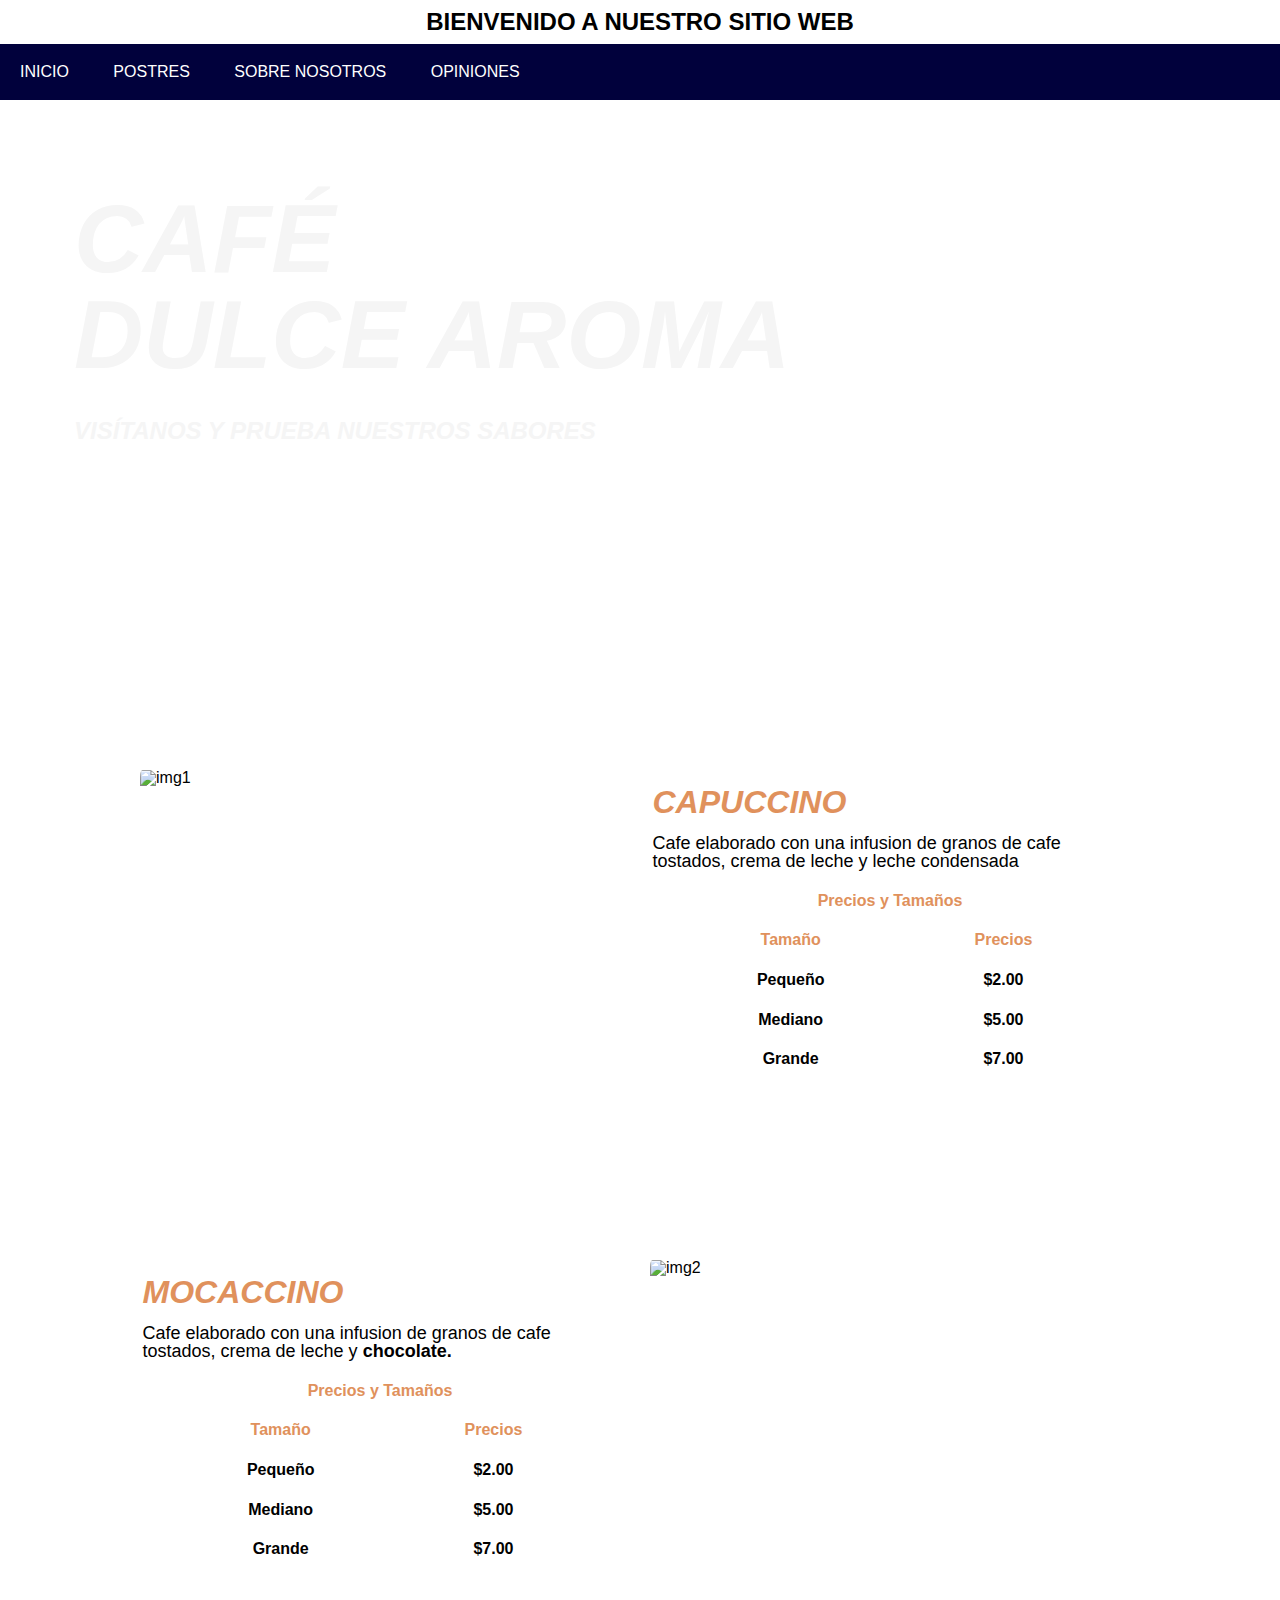
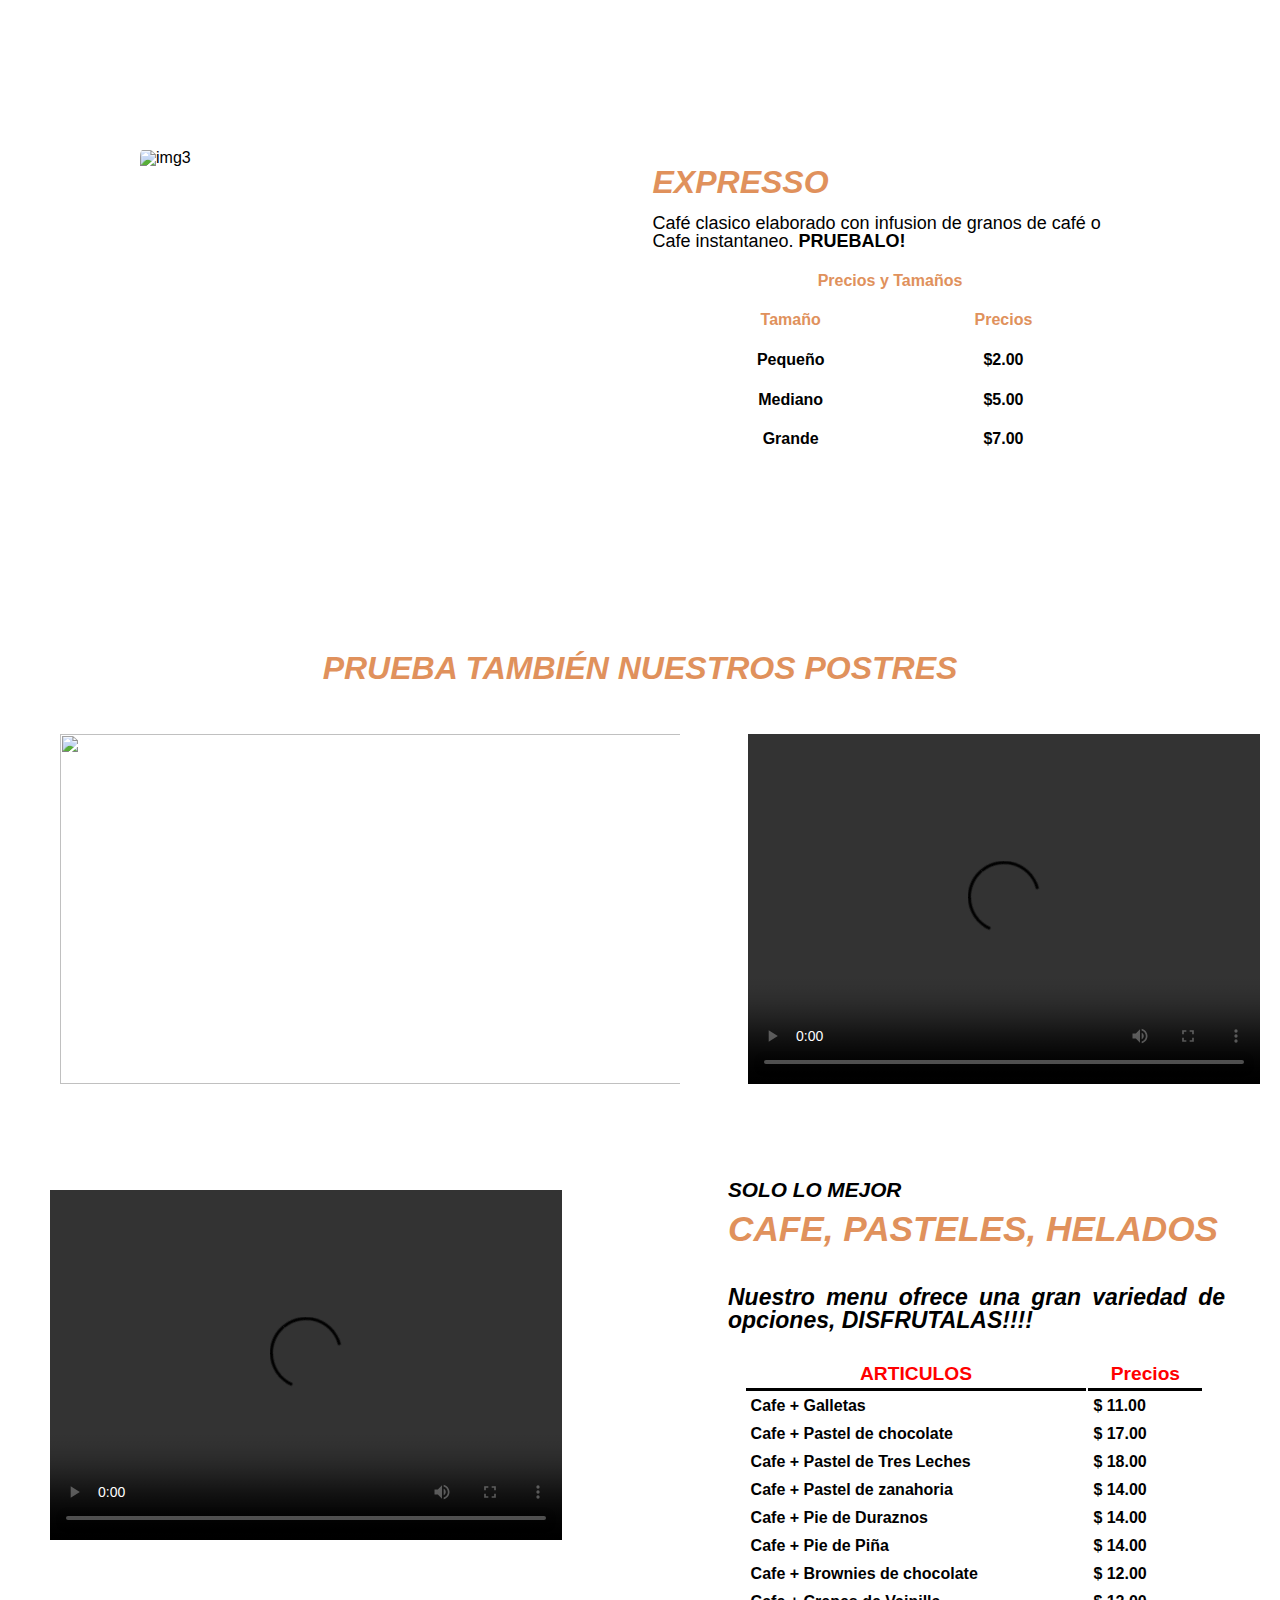
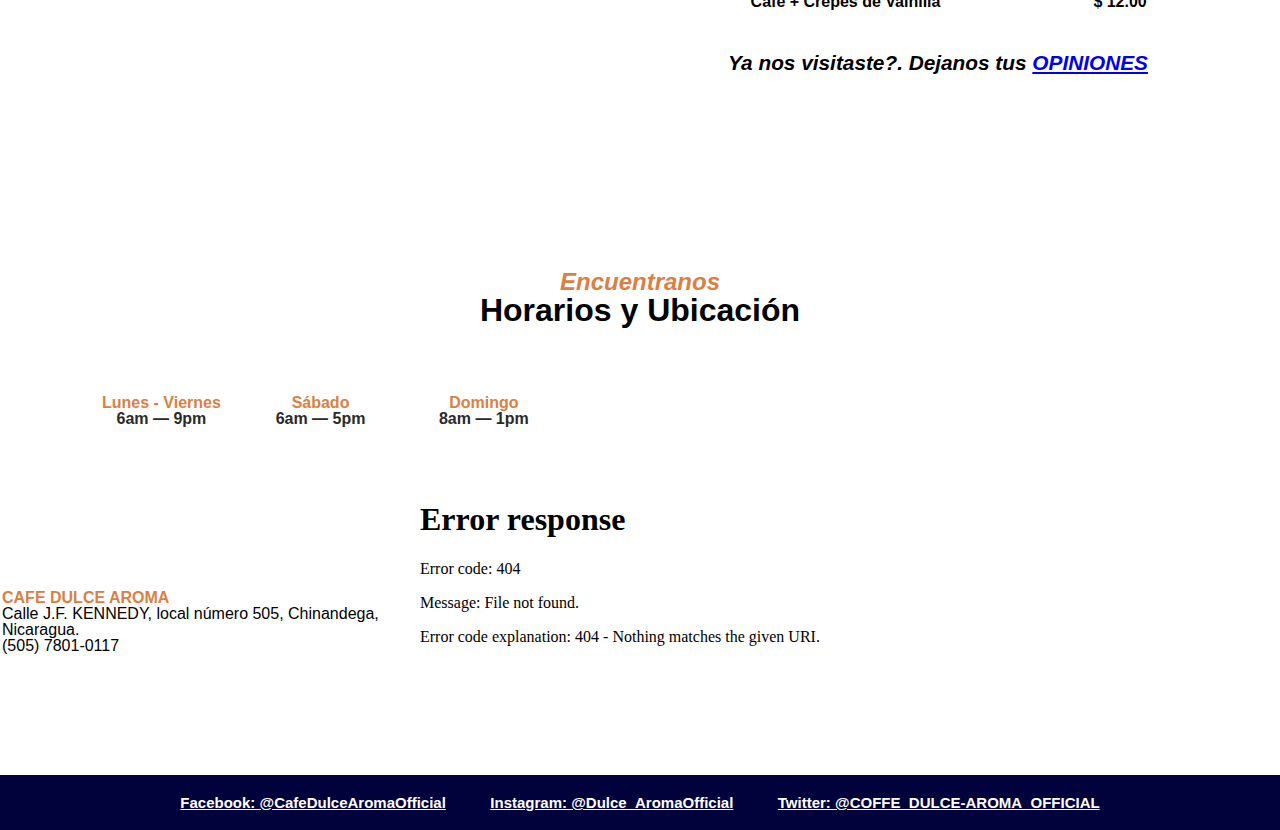
==== index.html @ 5e60c4fb "initial commit" ====
<!DOCTYPE html>
<html lang="en">
<head>
    <meta charset="UTF-8">
    <meta name="viewport" content="width=device-width, initial-scale=1.0">
    <title>Pagina Principal</title>
    <link rel="stylesheet" href="index.css">
    <link rel="stylesheet" href="menu-es.css">
    <link rel="stylesheet" href="css/bootstrap.min.css">
</head>
<body>
    <header>
        <h1 class="nombre-cafeteria">BIENVENIDO A NUESTRO SITIO WEB</h1>
        <ul class="menu">
            <li><a href="index.html">INICIO</a></li>
            <li><a href="postres.html">POSTRES</a></li>
            <li><a href="nosotros.html">SOBRE NOSOTROS</a></li>
            <li><a href="formulario.html">OPINIONES</a></li>
        </ul>
    </header>

<!---Este Div contiene la imagen de fondo y texto de bienvenioda-->

    <div class="main">
        <div class="contenedor-menu">
            <aside>
                <h1>CAFÉ <br>
                    DULCE AROMA</h1>
                <br>
                <h3>VISÍTANOS Y PRUEBA NUESTROS SABORES</h3>
            </aside>
        </div>
    </div>

    <!--ESTE DIV CONTIENE LAS IMAGENES DE LOS PRODUCTOS Y SU DESCRIPCCION-->

    <div class="primary">
        <div class="seccion">

            <div class="cont-img">
                <img src="img/capuccino 3.avif" alt="img1">
            </div>
            <div class="cont-texto">
                <article>
                    <br>
                    <strong>
                        <em>CAPUCCINO</em>
                    </strong>
                    <br>
                    <br>
                    <span>Cafe elaborado con una infusion de granos de cafe tostados, crema de leche y leche condensada</span>
                    <br>
                    <div class="tabla">
                        <table border="2">
                            <tr>
                                <th colspan="2">Precios y Tamaños</th>
                            </tr>

                            <tr>
                                <th>Tamaño</th>
                                <th>Precios</th>
                            </tr>

                            <tr>
                                <td>Pequeño</td>
                                <td>$2.00</td>
                            </tr>
                            <tr>
                                <td>Mediano</td>
                                <td>$5.00</td>
                            </tr>
                            <tr>
                                <td>Grande</td>
                                <td>$7.00</td>
                            </tr>
                        </table>
                    </div>
                </article>
            </div>
        </div>

        <div class="seccion">

            <div class="cont-texto">
                <article>
                    <br>
                    <strong>
                        <em>MOCACCINO </em>
                    </strong>
                    <br>
                    <br>
                    <span>Cafe elaborado con una infusion de granos de cafe tostados, crema de leche y <b>chocolate.</b></span>
                    <br>
                    <div class="tabla">
                        <table border="2">
                            <tr>
                                <th colspan="2">Precios y Tamaños</th>
                            </tr>

                            <tr>
                                <th>Tamaño</th>
                                <th>Precios</th>
                            </tr>

                            <tr>
                                <td>Pequeño</td>
                                <td>$2.00</td>
                            </tr>
                            <tr>
                                <td>Mediano</td>
                                <td>$5.00</td>
                            </tr>
                            <tr>
                                <td>Grande</td>
                                <td>$7.00</td>
                            </tr>
                        </table>
                    </div>
                </article>
            </div>
            <div class="cont-img">
                <img src="img/mocca2.jpg" alt="img2">
            </div>
        </div>


        <div class="seccion">

            <div class="cont-img">
                <img src="img/expresso2.jpg" alt="img3">
            </div>
            <div class="cont-texto">
                <article>
                    <br>
                    <strong>
                        <em>EXPRESSO</em>
                    </strong>
                    <br>
                    <br>
                    <span>Café clasico elaborado con infusion de granos de café o Cafe instantaneo. <b>PRUEBALO!</b></span>
                    <br>
                    <div class="tabla">
                        <table border="2">
                            <tr>
                                <th colspan="2">Precios y Tamaños</th>
                            </tr>

                            <tr>
                                <th>Tamaño</th>
                                <th>Precios</th>
                            </tr>

                            <tr>
                                <td>Pequeño</td>
                                <td>$2.00</td>
                            </tr>
                            <tr>
                                <td>Mediano</td>
                                <td>$5.00</td>
                            </tr>
                            <tr>
                                <td>Grande</td>
                                <td>$7.00</td>
                            </tr>
                        </table>
                    </div>
                </article>
            </div>
        </div>

    </div>


<!--DIV CONTENEDOR  DE LA SECCION SECUNDARIA DONDE ESTA EL SLIDER-->

    <div class="second">
        <h3>PRUEBA TAMBIÉN NUESTROS POSTRES</h3>
        <div class="container">
            <div class="slider">
                <ul>
                    <li><a href="postres.html"><img src="img/pastel tres leche .avif" alt=""></a></li>
                    <li><a href="postres.html"><img src="img/tarta de chocolate.jpg" alt=""></a></li>
                    <li><a href="postres.html"><img src="img/browni.jpg" alt=""></a></li>
                    <li><a href="postres.html"><img src="img/crepes-con-nata-y-chocolate.jpeg" alt=""></a></li>
                </ul>
            </div>
        </div>

        <div class="container">
            <div class="video1">
                <video autoplay controls>
                    <source src="videos/video1.mp4" type="video/mp4">
                </video>
            </div>
        </div>

    </div>

    <div class="third">
        <div class="carta-menu">
            <h3>SOLO LO MEJOR</h3>
            <h1>CAFE, PASTELES, HELADOS</h1>
            <p><em>Nuestro menu ofrece una gran variedad de opciones, DISFRUTALAS!!!!</em></p>

            <table class="planilla" border="2">
                <tr>
                    <th>ARTICULOS</th>
                    <th>Precios</th>
                </tr>

                <tr>
                    <td>Cafe + Galletas</td>
                    <td >$ 11.00</td>
                </tr>

                <tr>
                    <td>Cafe + Pastel de chocolate</td>
                    <td>$ 17.00</td>
                </tr>

                <tr>
                    <td>Cafe + Pastel de Tres Leches</td>
                    <td>$ 18.00</td>
                </tr>

                <tr>
                    <td>Cafe + Pastel de zanahoria</td>
                    <td>$ 14.00</td>
                </tr>
                <tr>
                    <td>Cafe + Pie de Duraznos</td>
                    <td>$ 14.00</td>
                </tr>

                <tr>
                    <td>Cafe + Pie de Piña</td>
                    <td>$ 14.00</td>
                </tr>

                <tr>
                    <td>Cafe + Brownies de chocolate</td>
                    <td>$ 12.00</td>
                </tr>

                <tr>
                    <td>Cafe + Crepes de Vainilla</td>
                    <td>$ 12.00</td>
                </tr>
            </table>
            <br>
            <h3>Ya nos visitaste?. Dejanos tus <a href="formulario.html">OPINIONES</a></h3>
        </div>

        <div class="video2">
            <video  autoplay controls>
                <source src="videos/video2.mp4" type="video/mp4" >
            </video>
        </div>

    </div>

<!-----------------PRUEBA DE BOOSTRAP-------------------->

<div class="wsite-section-wrap">
	<div class="wsite-section wsite-body-section wsite-section-bg-color wsite-background-9 wsite-custom-background" style="height: auto;background-color: #ffffff;background-image: none;" >
		<div class="wsite-section-content">
				<div class="container">
			<div class="wsite-section-elements">
				<div class="wsite-spacer" style="height:50px;"></div>

<h2 class="wsite-content-title" style="text-align:center;"><em><font color="#da8044"><font size="5">Encuentranos</font></font></em></h2>

<h2 class="wsite-content-title" style="text-align:center;"><strong><font size="6">Horarios y Ubicaci&oacute;n</font></strong></h2>

<div class="wsite-spacer" style="height:28px;"></div>

<div><div class="wsite-multicol"><div class="wsite-multicol-table-wrap" style="margin:0 -15px;">
	<table class="wsite-multicol-table">
		<tbody class="wsite-multicol-tbody">
			<tr class="wsite-multicol-tr">
				<td class="wsite-multicol-col" style="width:14.780361757106%; padding:0 15px;">
					
						

<div class="wsite-spacer" style="height:50px;"></div>


					
				</td>				<td class="wsite-multicol-col" style="width:22.454602971872%; padding:0 15px;">
					
						

<div class="paragraph"  style="text-align:center;"><font color="#da8044"><strong>Lunes - Viernes</strong></font><br><strong><font color="#2a2a2a">6am &mdash; 9pm</font></strong></div>


					
				</td>				<td class="wsite-multicol-col" style="width:24.95722726889%; padding:0 15px;">
					
						

<div class="paragraph" style="text-align:center;"><strong><font color="#da8044">S&aacute;bado</font></strong><br /><strong><font color="#2a2a2a">6am &mdash; 5pm</font></strong></div>


					
				</td>				<td class="wsite-multicol-col" style="width:23.714543753427%; padding:0 15px;">
					
						

<div class="paragraph" style="text-align:center;"><strong><font color="#da8044">Domingo</font></strong><br /><font color="#2a2a2a">&#8203;<strong>8am &mdash; 1pm</strong></font></div>


					
				</td>				<td class="wsite-multicol-col" style="width:14.093264248705%; padding:0 15px;">
					
						

<div class="wsite-spacer" style="height:50px;"></div>
<div class="wsite-spacer" style="height:30px;"></div>
<div class="wsite-spacer" style="height:30px;"></div>


					
				</td>			</tr>
		</tbody>
	</table>
</div></div></div>

<div><div class="wsite-multicol"><div class="wsite-multicol-table-wrap" style="margin:0 -15px;">
	<table class="wsite-multicol-table">
		<tbody class="wsite-multicol-tbody">
			<tr class="wsite-multicol-tr">
				<td class="wsite-multicol-col" style="width:31.262939958592%; padding:0 15px;">
					
						

<div class="wsite-spacer" style="height:30px;"></div>

<div class="paragraph" style="text-align:left;"><strong><font color="#da8044">CAFE DULCE AROMA</font></strong><br />Calle J.F. KENNEDY, local n&uacute;mero 505, Chinandega, Nicaragua.<br />&#8203;(505) 7801-0117</div>


					
				</td>				<td class="wsite-multicol-col" style="width:68.737060041408%; padding:0 15px;">
					
						

<div class="wsite-map"><iframe allowtransparency="true" frameborder="0" scrolling="no" style="width: 100%; height: 250px; margin-top: 10px; margin-bottom: 10px;" src="img/ubicacion.jpg"></iframe></div>


					
				</td>			</tr>
		</tbody>
	</table>
    <div class="wsite-spacer" style="height:30px;"></div>
</div></div></div>
			</div>
		</div>
			</div>

	</div>
</div>

</div>

		</div>



    <footer>
        <div class="pie">
            <h4><a href="nosotros.html">Facebook: @CafeDulceAromaOfficial</a></h4> <h4><a href="nosotros.html">Instagram: @Dulce_AromaOfficial</a></h4> <h4><a href="nosotros.html">Twitter: @COFFE_DULCE-AROMA_OFFICIAL</a></h4>
        </div>
    </footer>
</body>
</html>
---- index.css ----
*{
    margin: 0;
    padding: 0;
}
body{
    background-color: white;
    font: 16px/1 "Lato", sans-serif;
}

/*///////DIV MAIN////*/

.main{
    margin: auto;
    padding: 0;
    width: 100%;
    height: 600px;
    background-image: url(img/fondo1.jpg);
    background-repeat: no-repeat;
    background-position: center center;
    background-size: 100% 100%; 

}

/*///////DIV CONTENEDOR DEL MENU///////*/

.contenedor-menu{
    margin: auto;
    width: 90%;
    height: 450px;
}

/*/////ESTILOS DEL ASIDE/////////*/

aside{
    margin: 0 auto;
    padding-top: 7%;
    width: 100%;
    height: 100%;
    float: left;

}

aside h1{
    text-align: justify;
    font-size: 6rem;
    color: whitesmoke;
    margin: auto;
    padding: 10px;
    font-style: italic;
    font-weight: bold;
}

aside h3{
    text-decoration: white;
    text-align:inherit;
    font-size: 1.5rem;
    font-style: italic;
    color: whitesmoke;
    margin: auto;
    padding: 10px;
}


/*////////////////////////////////////*/
/*///ESTILOS DE LA SECCION PRIMARY////*/
/*///////////////////////////////////*/

.primary{
    width: 100%;
    height: fit-content;
    margin: 0 auto;
    padding: 0;
    margin-top: 10px;
}

/*////ESTILOS DE LAS SECCIONES////*/

.seccion{
    margin: 0 auto;
    padding: 0;
    width: 100%;
    min-width: 300px;
    min-width: 355px;
    height: 450px;
    margin-top: 40px;
    margin-bottom: 40px;
    display: flex;
    justify-content: center;
    flex-direction:row;
}

/*////ESTILOS DE LOS CONTENEDORES DE IMAGENES/////*/

.cont-img{
    margin: 0 auto;
    padding: 0;
    margin-top: 30px;
    margin-bottom: 20px;
    margin-left: 10px;
    margin-right: 0px;
    width: 500px;
    height: 400px;
    min-height: 140px;
    float: left;
}

.cont-img img{
    width: 100%;
    height: 400px;
    min-height: 140px;
    padding: 0;
    margin: 0;
    border-radius: 5%;
}


/*////ESTILOS DE LOS CONTENEDORES DEL TEXTO////*/

.cont-texto{
    margin: 0 auto;
    padding: 0;
    margin-top: 30px;
    margin-bottom: 20px;
    margin-right: 10px;
    margin-left: 0px;
    width: 500px;
    height: 400px;
    min-height: 140px;
    float: right;
}

.cont-texto article{
    width: 95%;
    min-width: 140px;
    height: 100%;
    min-height: 300px;
    margin: 0 auto;
    padding: 0;
}

.cont-texto article strong em{
    text-align: left;
    font-size: 2rem;
    color: rgb(224, 145, 92);
    font-style: italic;
    font-family: Verdana, Geneva, Tahoma, sans-serif;


}

.cont-texto article span{
    min-width: 140px;
    min-height: 140px;
    text-align: justify;
    font-size: 18px;
    color: black;
    font-family: Verdana, Geneva, Tahoma, sans-serif;

}

/*////ESTILOS DE LA TABLA DE PRECIOS////*/

.tabla{
    margin: 0 auto;
    padding: 0;
    margin-top: 10px;
    float: center;
    width: 90%;
    min-width: 140px;
    height: 200px;
    min-height: 140px;
    font-family: Verdana, Geneva, Tahoma, sans-serif;
}

.tabla table{
    width: 100%;
    min-width: 140px;
    height: 100%;
    min-height: 140px;
    border: none;
}

.tabla table th{
    text-align: center;
    padding: 5px;
    border: none;
    color: rgb(224, 145, 92);
    font-weight: bold;

}

.tabla table td{
    text-align: center;
    padding: 5px;
    border: none;
    font-weight: bold;
}



/*//////ESTILOS DEL DIV SECOND/////////*/

.second{
    margin: 0 auto;
    padding: 0;
    width: 100%;
    height: 500px;
    margin-top: 20px;
    flex-direction: row;
    justify-content: center;
    align-content: center;
}

/*/////ESTILOS DEL TITULO ENCABEZADO EN EL SLIDER///////*/

.second h3{
    text-align: center;
    font-size: 2rem;
    font-style: italic;
    font-weight: bold;
    color: rgb(224, 145, 92);
    margin: 0 auto;
    padding-top: 15px;
    font-family: Verdana, Geneva, Tahoma, sans-serif;
}




/*//////ESTILOS DEL CONTENEDOR DEL SLIDER///////*/

.slider{
    margin: 0 auto;
    padding: 0;
    margin-top: 50px;
    margin-left: 30px;
    width: 650px;
    overflow: hidden;
    height: 350px; 
    float: left;
}

.slider ul{
    display: flex;
    animation: cambio 20s infinite alternate linear;
}

.slider li{
    width: 650px;
    list-style: none;
}

.slider li img{
    margin: 0 auto;
    padding: 0;
    margin-left: 30px;
    width: 650px;
    height: 350px;
    border-image: auto;

}

.video1{
    margin: 0 auto;
    margin-top: 50px;
    margin-left: 20px;
    width: 650px;
    height: 350px;
    min-width: 150px;
    min-height: 150px;
    float: right;
}

@keyframes cambio{
    0%{margin-left: 0;}
    20%{margin-left: 0;}

    25%{margin-left: -100%;}
    45%{margin-left: -100%;}

    50%{margin-left: -200%;}
    70%{margin-left: -200%;}

    75%{margin-left: -300%;}
    100%{margin-left: -300%;}

}

/*////////ESTILOS DEL VIDEO 1///////////*/

.video1{
    float: right;
    width: 40%;
    margin: 0 auto;
    margin-top: 50px;
    margin-right: 20px;
    padding: 0;
    height: 350px;
    min-width: 300px;
}

.video1 video{
    width: 100%;
    height: 350px;
    min-width: 300px;
}

/*///////////ESTILOS DEL VIDEO 2//////*/
.video2{
    float: left;
    width: 40%;
    margin: 0 auto;
    margin-top: 50px;
    margin-right: 20px;
    padding: 0;
    height: 350px;
    min-width: 300px;
}

.video2 video{
    width: 100%;
    height: 350px;
    min-width: 300px;
}














/*////////////////////////////////////////*/
/*///ESTILOS DEL DIV SECCION THIRD (#3)///*/
/*////////////////////////////////////////*/

.third{
    margin: 0 auto;
    padding: 0;
    margin-top: 10px;
    width: 100%;
    height: 700px;
    min-width: 300px;
    min-height: 300px;
    background-image: url(img/fondo5.jpg);
    background-repeat: no-repeat;
    background-position: center center;
    background-size: 100% 100%; 
    justify-content: center;
    flex-wrap: wrap;
}

.carta-menu{
    float: right;
    width: 40%;
    min-width: 100px;
    height: fit-content;
    margin: 0 auto;
    padding: 0;
    margin-top: 50px;
    margin-right: 50px;
}

.carta-menu h3{
    text-align: left;
    font-size: 1.3rem;
    font-style: oblique;
    font-weight: bold;
    padding-top: 10px;
    padding-left: 10px;
    
}

.carta-menu h1{
    text-align: left;
    font-size: 2.2rem;
    color: rgb(224, 145, 92);
    padding: 10px;
    padding-left: 10px;
    font-style: italic;
    font-weight: bold;

}

.carta-menu p{
    text-align: justify;
    font-size: 23px;
    font-weight: bold;
    padding: 5px;
    padding-left: 10px;
    padding-top: 30px;
    margin-bottom: 20px;
}

.planilla{
    margin: 0 auto;
    padding: 0;
    margin-top: 10px;
    margin-bottom: 10px;
    float: center;
    width: 90%;
    min-width: 100px;
    height: 200px;
    font-family: Verdana, Geneva, Tahoma, sans-serif;
    border: none;
    table-layout:auto;
}

.planilla table{
    width: 100%;
    min-width: 100px;
    height: 100%;
    border: none;
}

.planilla th{
    text-align: center;
    font-size: 1.2rem;
    padding: 5px;
    border: none;
    border-bottom: 3px solid black;
    color: red;
    font-weight: bold;

}

.planilla td{
    text-align: justify, right;
    padding: 5px;
    border: none;
    font-weight: bold;
}


/*//////////////ESTILOS DEL VIDEO 2/////////*/

.video2{
    float: left;
    width: 40%;
    min-width: 200px;
    height: fit-content;
    margin: 0 auto;
    padding: 0;
    margin-top: 70px;
    margin-right: 20px;
    margin-left: 50px;
}





footer{
    margin: 0 auto;
    padding: 0;
    width: 100%;
    height: fit-content;
}

.pie{
    margin: 0 auto;
    padding: 0;
    width: 100%;
    height: fit-content;
    float: center;
    text-align: center;
    background-color: rgb(1, 1, 60);
}

.pie h4{
    display: inline-block;
    padding: 20px;
    font-weight: bold;
    color: white;
    font-size: 15px;
}

.pie h4 a{
    color: white;
}


@media(max-width: 400px){
    .main{
        width: 50%;
        height: auto;
    }

    .contenedor-menu{
        width: 50%;
        height: auto;
    }

    .primary{
        width: 50%;
    }
    
    .seccion{
        width: 400px;
        height: fit-content;
    }

    .cont-img{
        width: 150px;
        height: 150px;
    }

    .cont-texto{
        width: 150px;
        height: 150px;
    }

    .cont-texto .tabla{
        width: 150px;
        height: 150px;
    }

    .second{
        width: 100%;
        height: 80vh;

    }

    .slider{
        width: 100%;
        height: 200px;
    }

    .slider img{
        width: 200px;
        height: 200px;
    }

    .video1{
        width: 80vh;
        height: 200px;
    }

    .third{
        width: 50%;
        height: fit-content;

    }

    .video2{
        width: 200px;
        height: 200px;
    }

    .carta-menu{
        width: 200px;
    }

    .carta-menu .contenedor-menu{
        width: 200px;
        height: auto;
    }
}
---- menu-es.css ----
*{
    margin: 0;
    padding: 0;
}

/*//////ESTILOS DE HEADER//////*/

header{
    margin: 0;
    padding: 0;
    width: 100%;
    min-width: min-content;
}

/*//////ESTILOS DEL PRIMER TITULO///////////*/

.nombre-cafeteria{
    text-align: center;
    color: black;
    font-size: 24px;
    padding: 10px;
    font-weight: bolder;
    font-family: Verdana, Geneva, Tahoma, sans-serif;
    min-width: auto;
}


/*////ESTILOS DEL MENU//////*/

.menu{
    margin: auto;
    list-style: none;
    background-color: rgb(1, 1, 60);
    width: 100%;
    height: auto;
    display: fixed;
    font-family: Verdana, Geneva, Tahoma, sans-serif;

}

.menu li{
    display: inline-block;
    text-align: center;

}
.menu li a{
    text-decoration: none;
    color: white;
    text-align: center;
    padding: 20px;
    display: block;
    font-family: Verdana, Geneva, Tahoma, sans-serif;
    font-size: 16px
}

.menu li a:hover{
    background-color: rgb(245, 15, 15);
    color: white;
    font-family: Verdana, Geneva, Tahoma, sans-serif;
}

@media (max-width: 400px){
    header{
        width: 50%;
    }

    .menu{
        width: 50%;
    }
}
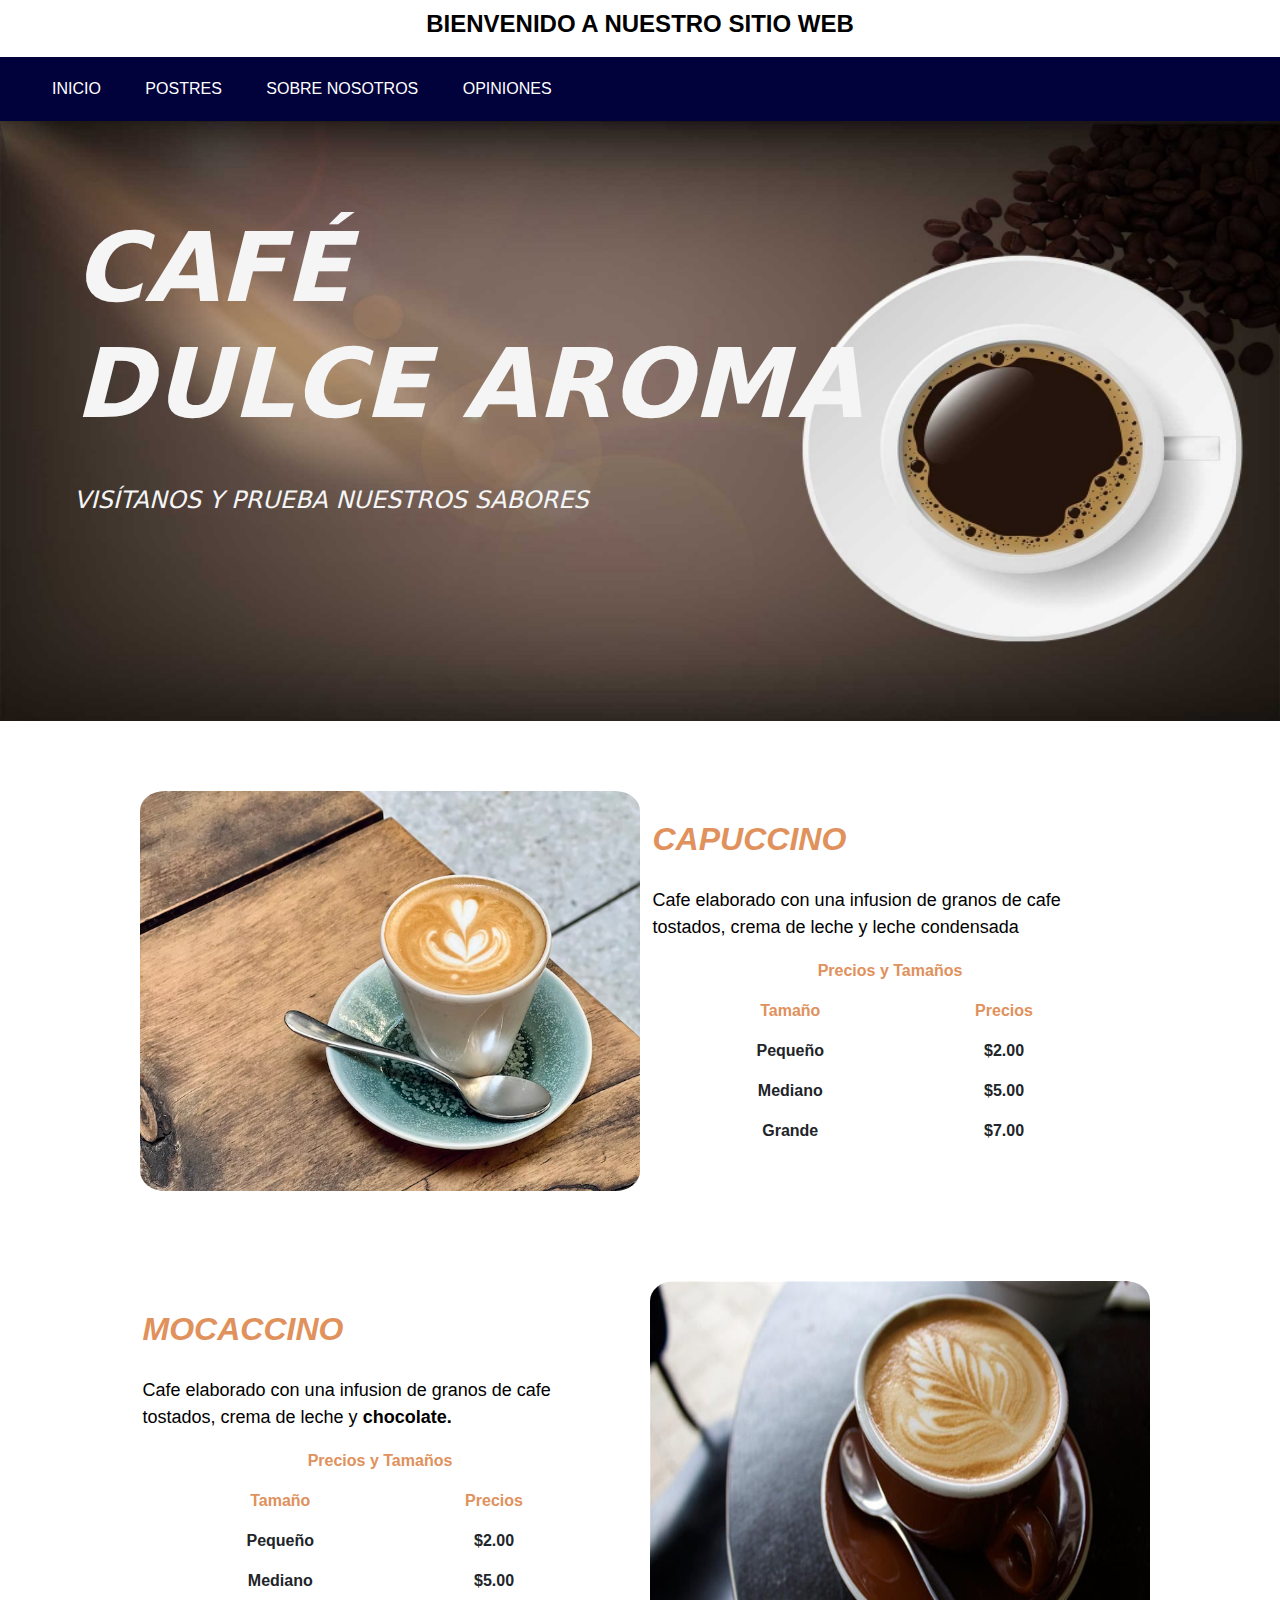
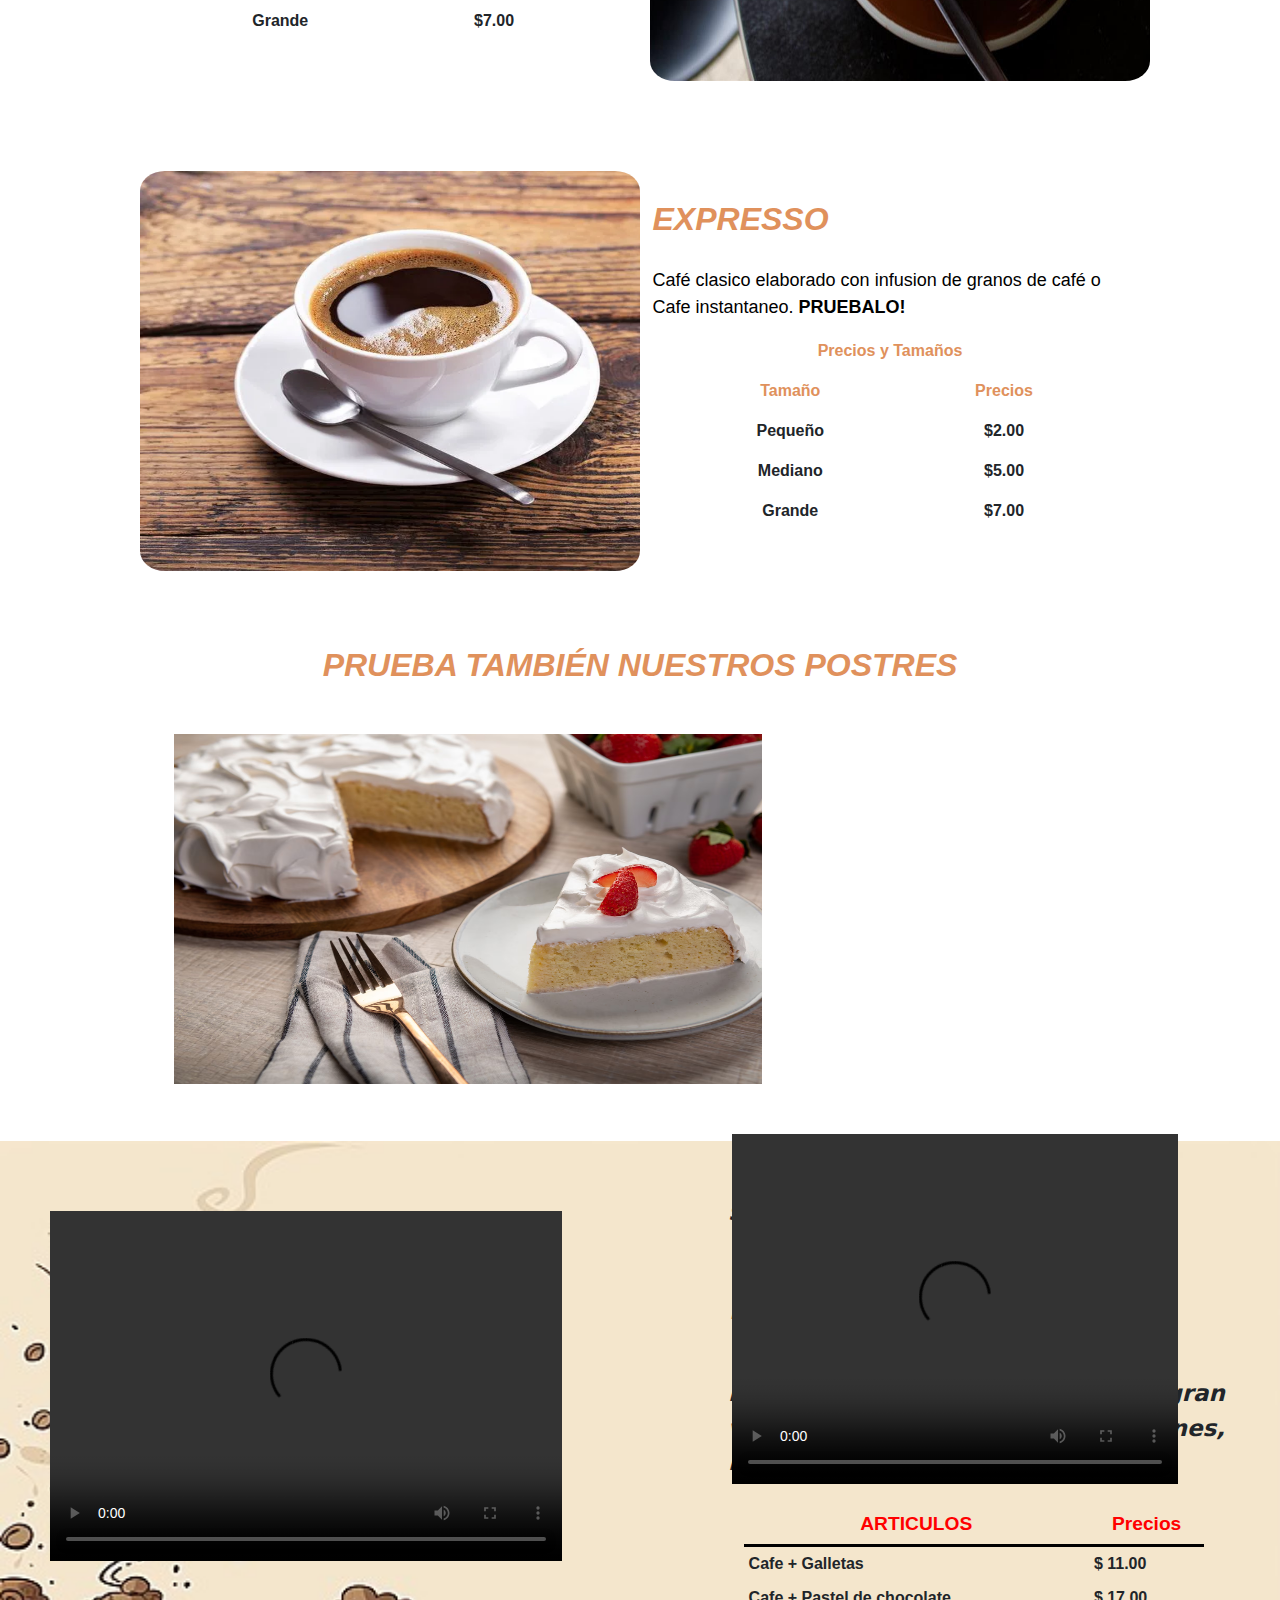
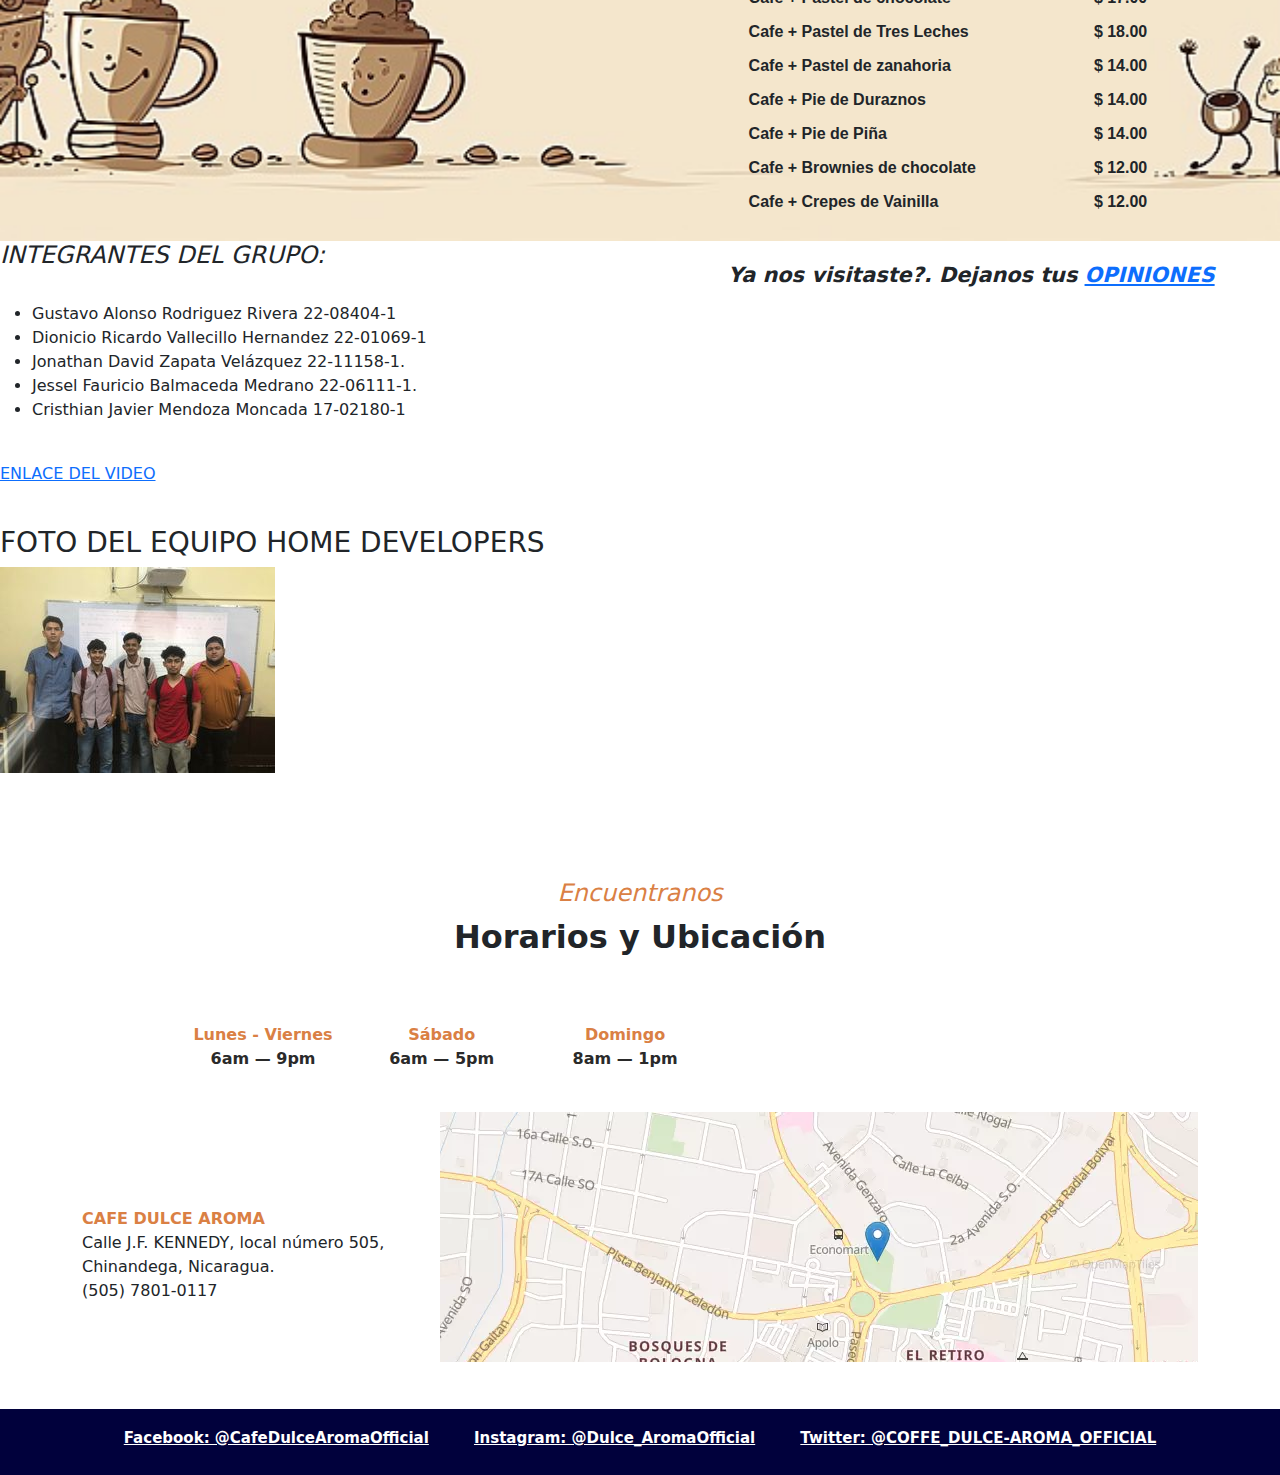
==== commit 702496ed: "Update index.html" ====
--- a/index.html
+++ b/index.html
@@ -259,6 +259,34 @@
 
     </div>
 
+    <!--              FOTO DEL EQUIPO         -->
+
+    <h4><em>INTEGRANTES DEL GRUPO:</em></h4>
+    <br>
+    <ul class="integrantes">
+        <li>Gustavo Alonso Rodriguez Rivera  22-08404-1</li>
+        <li>Dionicio Ricardo Vallecillo Hernandez  22-01069-1</li>
+        <li>Jonathan David Zapata Velázquez  22-11158-1.</li>
+        <li>Jessel Fauricio Balmaceda Medrano  22-06111-1.</li>
+        <li>Cristhian Javier Mendoza Moncada  17-02180-1</li>
+    </ul>
+    <br>
+    <p><a href="https://l.facebook.com/l.php?u=https%3A%2F%2Fyoutube.com%2Fwatch%3Fv%3De1DejKGqAkQ%26feature%3Dshare%26fbclid%3DIwAR1MFvp2fRjY3zbJeviqnAnDmtY3dJi2O1spYcwgjAfdCp2CEj1iNorWmXQ&h=AT2SiuEz2Lw5YH7criI9UPGFgruSWJztYUid95nouD671yOON2j3jsIVeY62uuf8DIakK2Tuw0PQbD9qqrwIr6k6H4VRHPJguvykcNSRlOBSPRIy8wink5ocVc5fp_2dL9ksng">ENLACE DEL VIDEO</a></p>
+    <br>
+    <div class="foto-equipo">
+        <h3>FOTO DEL EQUIPO HOME DEVELOPERS</h3>
+        <img src="img/foto del equipo1.jpg" alt="foto del equipo">
+    </div>
+    <br>
+    <br>
+
+
+
+
+
+
+
+
 <!-----------------PRUEBA DE BOOSTRAP-------------------->
 
 <div class="wsite-section-wrap">
@@ -371,4 +399,4 @@
         </div>
     </footer>
 </body>
-</html>+</html>
